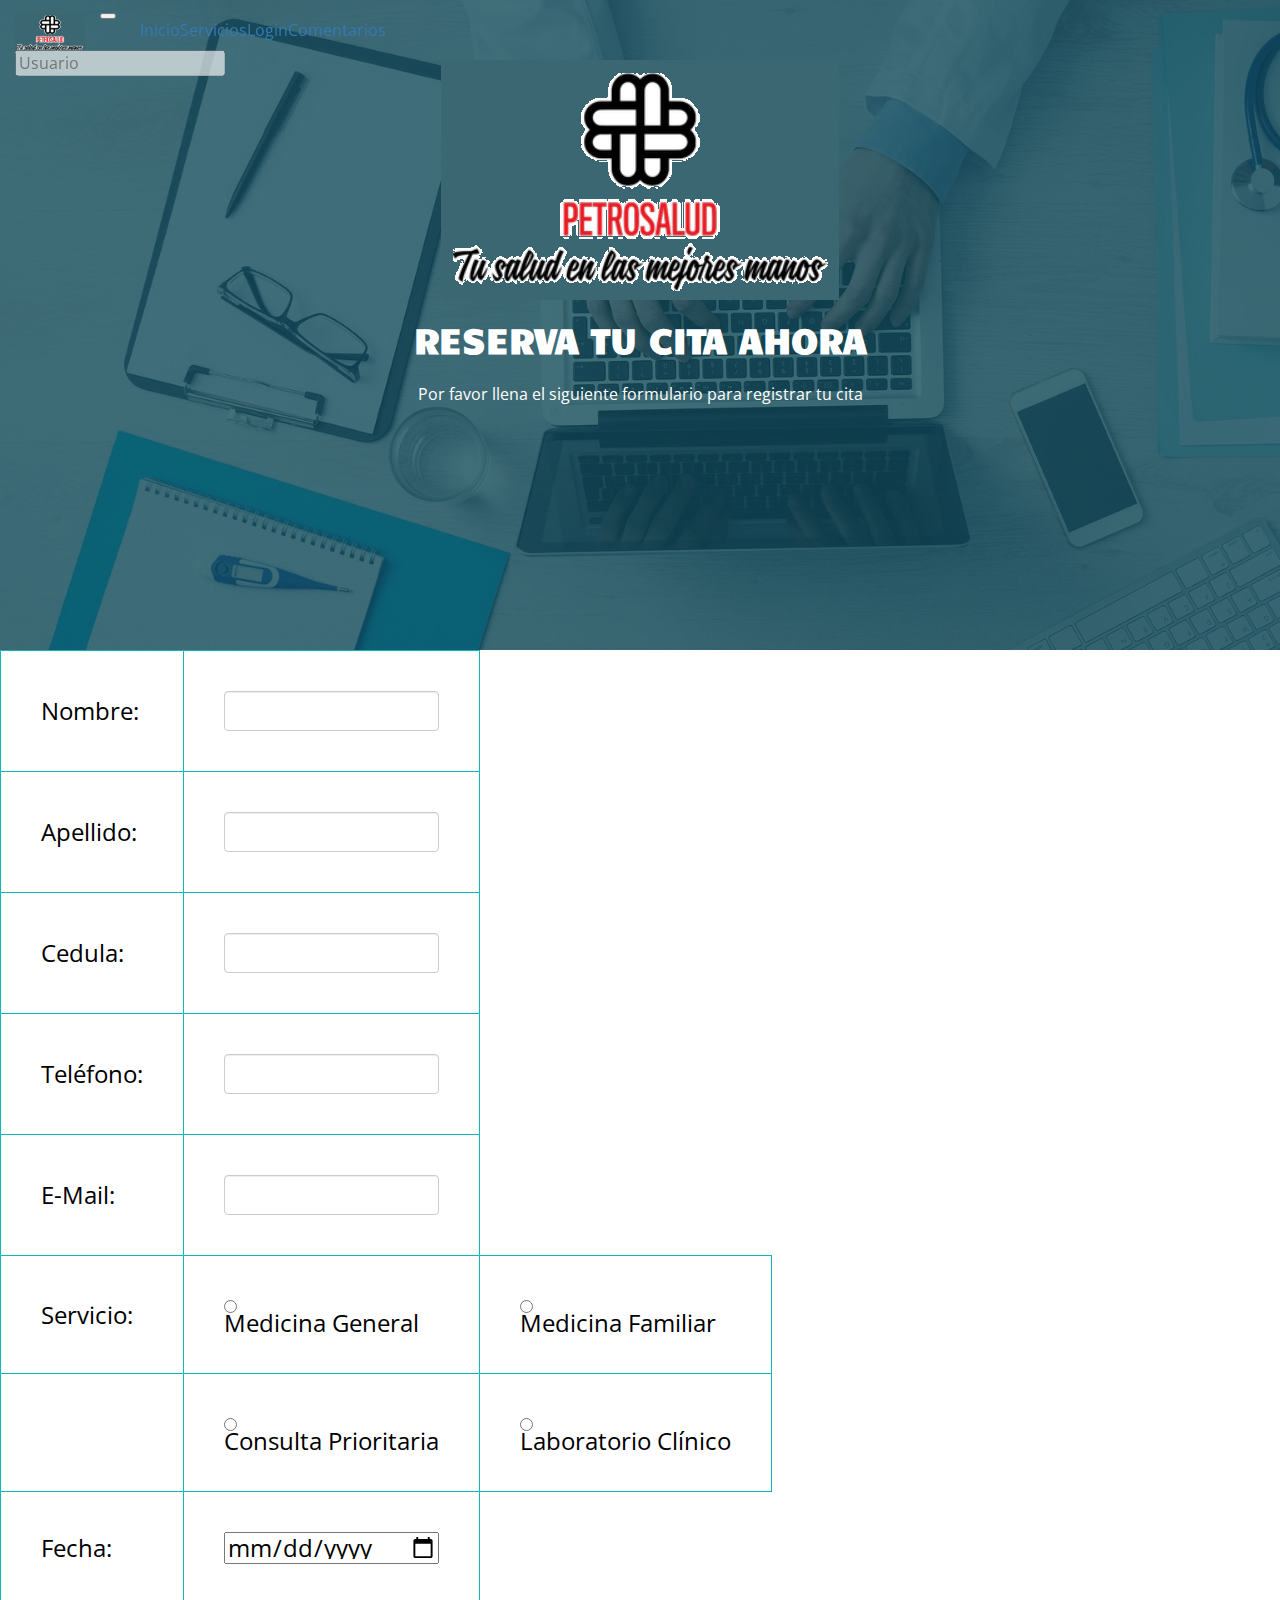
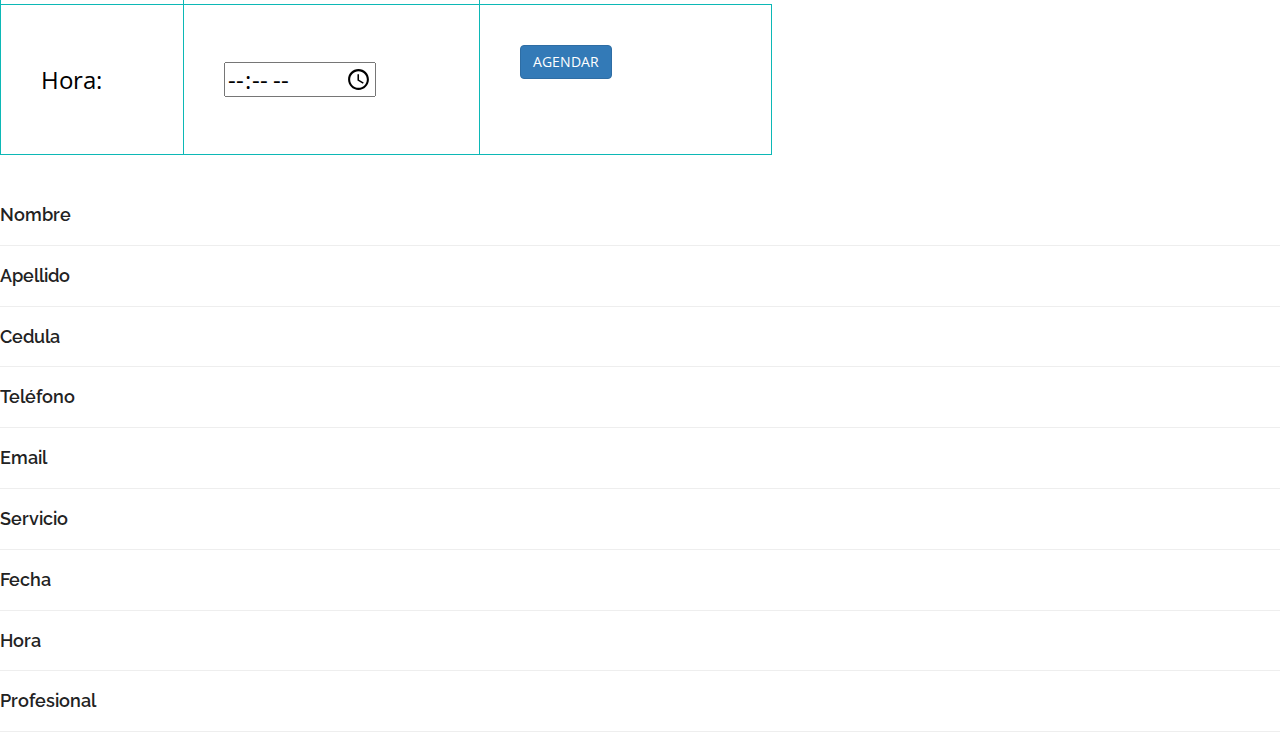
==== citas.html @ 83085b65 "Agregados cambios de Nicolas" ====
<!DOCTYPE html>
<html lang="en">

<head>
  <meta charset="utf-8">
  <meta name="viewport" content="width=device-width, initial-scale=1">
  <title>Medilab Free Bootstrap HTML5 Template</title>
  <meta name="description" content="Free Bootstrap Theme by BootstrapMade.com">
  <meta name="keywords"
    content="free website templates, free bootstrap themes, free template, free bootstrap, free website template">

  <link rel="stylesheet" type="text/css" href="https://fonts.googleapis.com/css?family=Open+Sans|Raleway|Candal">
  <link rel="stylesheet" type="text/css" href="css/font-awesome.min.css">
  <link rel="stylesheet" type="text/css" href="css/bootstrap.min.css">
  <link rel="stylesheet" type="text/css" href="css/style.css">
  <link rel="stylesheet" href="./css/citas.css">
  <!-- =======================================================
    Theme Name: Medilab
    Theme URL: https://bootstrapmade.com/medilab-free-medical-bootstrap-theme/
    Author: BootstrapMade.com
    Author URL: https://bootstrapmade.com
  ======================================================= -->
</head>

<body id="myPage" data-spy="scroll" data-target=".navbar" data-offset="60">
  <!--banner-->
  <section id="banner" class="banner">
    <div class="bg-color">


      <nav class="navbar navbar-expand-sm navbar-light bg-light">
        <div class="container-fluid">

          <button class="navbar-toggler" type="button" data-toggle="collapse" data-target="#opciones">
            <span class="navbar-toggler-icon"></span>
          </button>

          <!-- logo -->
          <a class="navbar-brand" href="./index.html"><img src="img/logo.png"></a>

          <!-- enlaces -->
          <div class="collapse navbar-collapse" id="opciones">
            <ul class="navbar-nav">
              <li class="nav-item">
                <a class="nav-link active" aria-current="page" href="#">Inicio</a>
              </li>
              <li class="nav-item">
                <a class="nav-link" href="#service">Servicios</a>
              </li>
              <li class="nav-item">
                <a class="nav-link" href="loguin.html" target="_blank">Login</a>
              </li>
              <li class="nav-item">
                <a class="nav-link" href="#testimonial">Comentarios</a>
              </li>
            </ul>
          </div>
          <div>
            <!-- nombre del usuario-->
            <input id="nomUs" value="" disabled placeholder="Usuario">
          </div>
        </div>
      </nav>

      <div class="container">
        <div class="row">
          <div class="banner-info">
            <div class="banner-logo text-center">
              <img src="img/logo.png" class="img-responsive">
            </div>
            <div class="banner-text text-center">
              <h1 class="white">RESERVA TU CITA AHORA</h1>
              <p>Por favor llena el siguiente formulario para registrar tu cita</p>
            </div>
            
          </div>
        </div>
      </div>
    </div>
  </section>

  <!--/ banner-->
  <!--service-->
  <table class="tablaCitas">
    <tr>
      <td>Nombre: </td>
      <td><input type="text" class="form-control" name="" id="inpNom"></td>
    </tr>
    <tr>
      <td>Apellido: </td>
      <td><input type="text" class="form-control" name="" id="inpApe"></td>
    </tr>
    <tr>
      <td>Cedula: </td>
      <td><input type="numebr" class="form-control" name="" id="inpCel"></td>
    </tr>
    <tr>
      <td>Teléfono: </td>
      <td><input type="number" class="form-control" id="inpTel"></td>
    </tr>
    <tr>
      <td>E-Mail: </td>
      <td><input type="email" class="form-control" name="" id="inpEma"></td>
    </tr>
    <div id="inpRadio">
      <tr>
        <td>Servicio: </td>
        <td><input type="radio" class="radio form-check-input" name="servicioRadio" value="Medicina General">Medicina General</td>
        <td><input type="radio" name="servicioRadio" id="" class="radio form-check-input" value="Medicina Familiar">Medicina Familiar
        </td>

      </tr>
      <tr>
        <td></td>
        <td><input type="radio" class="radio form-check-input" name="servicioRadio" value="Consulta Prioritaria">Consulta Prioritaria
        </td>
        <td><input type="radio" name="servicioRadio" id="" class="radio form-check-input" value="Laboratorio Clínico">Laboratorio Clínico
        </td>
      </tr>
    </div>
    <tr>
      <td>Fecha: </td>
      <td><input type="date" name="" id="inpFec"></td>
    </tr>
    <tr>
      <td>Hora: </td>
      <td><input type="time" id="inpHor" name="" min="09:00" max="18:00" required></td>
      <td><button id="butAgen" class="btn btn-primary">AGENDAR</button></td>
    </tr>
  </table>
  <br><br>

  <div id="citasPadre">
    <div class="citasHijo">
      <h4 class="citasEnca">Nombre</h4>
      <hr>
      <div id="dNom"></div>
    </div>
    <div class="citasHijo">
      <h4 class="citasEnca">Apellido</h4>
      <hr>
      <p id="dApe"></p>
    </div>
    <div class="citasHijo">
      <h4 class="citasEnca">Cedula</h4>
      <hr>
      <p id="dCel"></p>
    </div>
    <div class="citasHijo">
      <h4 class="citasEnca">Teléfono</h4>
      <hr>
      <p id="dTel"></p>
    </div>
    <div class="citasHijo">
      <h4 class="citasEnca">Email</h4>
      <hr>
      <p id="dEma"></p>
    </div>
    <div class="citasHijo">
      <h4 class="citasEnca">Servicio</h4>
      <hr>
      <p id="dSer"></p>
    </div>
    <div class="citasHijo">
      <h4 class="citasEnca">Fecha</h4>
      <hr>
      <p id="dFec"></p>
    </div>
    <div class="citasHijo">
      <h4 class="citasEnca">Hora</h4>
      <hr>
      <p id="dHor"></p>
    </div>
    <div class="citasHijo">
      <h4 class="citasEnca">Profesional</h4>
      <hr>
      <p id="dPro"></p>
    </div>
  </div>

  <script src="js/jquery.min.js"></script>
  <script src="js/jquery.easing.min.js"></script>
  <script src="js/bootstrap.min.js"></script>
  <script src="js/custom.js"></script>
  <script src="contactform/contactform.js"></script>
  <script src="https://ajax.googleapis.com/ajax/libs/jquery/3.6.0/jquery.min.js"></script>
  <script src="./js/citas.js"></script>

</body>

</html>
---- css/style.css ----
/*
    Theme Name: Medilab
    Theme URL: https://bootstrapmade.com/medilab-free-medical-bootstrap-theme/
    Author: BootstrapMade.com
    Author URL: https://bootstrapmade.com
*/

body {
	font-family: 'Open Sans', sans-serif;
	line-height: 20px;
	color: #999999;
	font-size: 300;
	font-size: 16px;
}

#txtArea{
    min-height: 150px;
    background-color: rgb(243, 243, 243);
    resize: none;
}
ol, ul {
	list-style: none;
}
blockquote, q {
	quotes: none;
}
blockquote:before, blockquote:after,
q:before, q:after {
	content: '';
	content: none;
}
table {
	border-collapse: collapse;
	border-spacing: 0;
}
h1, h2, h3, h4, h5, h6
{
	font-family: 'Raleway', sans-serif;
	font-weight: 600;
	color: #222222;
}
a, a:hover, a:focus, a:active{
    outline: none;
}

.section-padding{
	padding: 60px 0px;

}
h2 {
    line-height: 20px;
    margin: 0;
    font-size: 28px;
    font-weight: 700;
    text-transform: uppercase;
}
hr.botm-line {
    height: 3px;
    width: 60px;
    background: #ffb737;
    position: relative;
    border: 0;
    margin: 20px 0 20px 0;
}
.n_usuario{
    margin-left: 785px;
    display: none;
}
/***************************************
banner
***************************************/
.navbar {
    margin-bottom: 0px;
    border: 0px;
    border-radius: 0px;
    position: fixed;
    width: 100%;
    height: 55px;
}

.navbar-brand img {
    width: 70px !important;
    height: 40px;
    margin-top: -2px;
}

@media (max-width: 768px) {
	.navbar-collapse {
		background: rgba(255, 255, 255, 0.9);
        color: #000;
	}
}

.top-nav-collapse {
    padding: 0;
    background: rgba(28,74,90, 0.9);
}

.white, .white:hover, .white:focus
{
	color: #fff;
	width: 100% !important;
}
.block
{
	display: block;
}
.navbar-default .navbar-nav > .active > a, .navbar-default .navbar-nav > .active > a:focus, .navbar-default .navbar-nav > .active > a:hover {
    color: #fff;
    text-transform: uppercase;
    background-color: rgba(12, 184, 182, 0.21);
}
.navbar-default .navbar-nav > li > a
{
	color: #fff;
	text-transform: uppercase;
	font-size: 14px;
	font-weight: 300;
}
.navbar-default .navbar-nav > li > a:hover, .navbar-default .navbar-nav > li > a:focus
{
	color: #fff;
    text-transform: uppercase;
    background-color: rgba(12, 184, 182, 0.21);
}
.affix {
    background-color: #ffffff !important;
}
.affix .navbar-nav > li > a:hover, .affix .navbar-nav > li > a:focus
{
    background-color: rgba(12, 184, 182) !important;
}
#banner{
	background: url('../img/bg-banner.jpg') no-repeat fixed;
	background-size: cover;
	min-height: 550px;
	position: relative;
}
.bg-color{
	background-color: RGBA(13, 70, 83, 0.78);
	min-height: 650px;
}
.banner-info{
	padding-top: 60px;
}
.banner-logo img{
	display: inline-block;
}
.banner-text{
	color: #fff;
}
.banner-text h1{
	font-family: 'Candal', sans-serif;
	font-size: 35px;
	text-transform: uppercase;
	padding-bottom:15px;
}
.btn-appoint, .btn-appoint:hover, .btn-appoint:focus{
	margin-top: 30px;
	padding: 10px 20px;
	font-size: 12px;
	background-color: rgba(12, 184, 182, 0.91);
	border-radius: 3px;
	color: #fff;
}
.overlay-detail a i {
    text-align: center;
    position: absolute;
    bottom: 25px;
    font-size: 38px;
    color: #fff;
    margin: 0 auto;
}
.text-primary i{
    padding-top: 8px;
    display: inline-block;
}
/***************************************
services
***************************************/
.icon i{
	color: #0cb8b6;
	font-size: 45px;
	margin-bottom: 25px;
}
.service-info{
	margin-bottom: 20px;
}
.icon-info h4{
	padding-bottom: 15px;
}
.icon-info p{
	font-size: 15px !important;
}
/***************************************
cta-1
***************************************/
.schedule-tab {
	background-color: #0CB8B6;
}
.medi-info{
	color: #fff;
}
.medi-info h3{
	color: rgb(10, 9, 9);
	font-weight: 600;
    text-align: center;
}
.p_e{
    background-color:  #ffffff ;
    text-align: center;
    color: rgb(5, 5, 5);
    margin-top: 15px;
    margin-left: 235px;
    margin-right: 235px;
    margin-bottom: 55px;
}
.vision{
    margin-left: 550px;
    margin-right: 150px;
    text-align: justify;
    color: #fff;
    
}
.mision{
    margin-right: 550px;
    margin-left: 150px;
    text-align: justify;
    color: #fff;
}
.mapa{
    position: absolute;
    border-right: 1px solid #fff;
    width: 350px;
    height: 350px;
    margin-left: 320px;
    margin-top: -355px;
}
.val{
    text-align: left;
    margin-left: 517px;
}
.btn{
    margin-left: 0;
    margin-bottom: 35px;
}

#valo .btn{
    background-color: rgba(171, 253, 253, 0.856);
    margin-left: 130px;
    margin-top: 30px;
    color: #000;

}

.medi-info, .time-info{
    font-size: 14px;
}
.tmp{
    position: absolute;
    text-align: center;
    margin-top: -455px;
    margin-left: 385px;
    font-size: xx-large;
}
#th1{ 
    margin-left: 500px;
    padding-left: 290px;
}
td{
    border-top: 1px solid #0CB8B6;
    border-left: 1px solid#0CB8B6;
    border-bottom: 1px solid #0CB8B6;
    border-right: 1px solid #0CB8B6;
    padding: 40px;
    font-size: x-large;
    color: rgb(0, 0, 0);
}
.tablita{
    margin-left: 750px;      
}
h3{
    text-align: center;
    color: rgb(0, 0, 0);
}
/***************************************
doctor team
***************************************/
.thumbnail .team-img {
	border-radius: 50%;
    width: 150px;
    height: 150px;
}

.thumbnail{
    align-content: center;
}
.caption h3{
    padding-bottom: 5px;
}
.caption p{
    padding-bottom: 10px;
}




/***************************************
testimonial
***************************************/
#testimonial{
    background-color: #eee;
}
.testi-details {
    background: #fff;
    padding: 14px 24px;
    margin-bottom: 20px;
    box-shadow: 3px 3px 2px 0px rgba(0,0,0,0.18);
    position: relative;
}
.testi-info a {
    display: block;
    width: 75px;
    height: 75px;
    background-color: #fff;
    border-radius: 50%;
    float: left;
    margin-right: 12px;
}
.testi-info a img{
	border-radius: 50%;
}
.testi-info h3 {
    display: inline-block;
    line-height: 30px;
    font-weight: 600;
    color: #000;
    margin-top: 12px;
    margin-left: 18px;
}
.testi-info h3 > span {
    display: block;
    line-height: 16px;
    font-weight: 400;
}
.testi-details::after {
    content: "";
    position: absolute;
    width: 0;
    height: 0;
    border-style: solid;
    border-color: transparent;
    border-left: 0;
    bottom: -40px;
    left: 56px;
    border-top-color: #fff;
    border-width: 20px;
}
.testi-details::before {
    content: '';
    position: absolute;
    transform: rotate(45deg);
    width: 0px;
    height: 0px;
    bottom: -30px;
    left: 45px;
    border-style: solid;
    border-width: 15px;
    border-color: transparent;
    z-index: -1;
    box-shadow: 3px -13px 5px 0px rgba(0, 0, 0, 0.18);
    border-left: 0;
}
/***************************************
cta -2
***************************************/
#cta-2{
	background-color: rgb(41, 48, 46);
}
.white{
	color: #fff;
}
#ContenedorDelCarrusel{
    border: 5px solid #2C3E50;
    height: 200px;
    overflow:hidden;
    color: #000;
}
.carrusel{
    border: 1px solid  #fff;
    height: 100%;
    position: relative;
}
.tarjeta1{
    background-color: #E74C3C;
    height: 100%;
    padding-left: 150px;
}
.flechas{
    background-color: darkmagenta;
    position: absolute;
    top: 0;
    height: 100%;
    width: 100%;
    display: flex;
    align-items: center;
    justify-content: space-between;
    padding: 20px;
}
/***************************************
contact us
***************************************/
.space {
    margin-top: 40px;
}
.btn-form, .btn-form:hover, .btn-form:focus {
    background-color: #0cb8b6;
    color: #fff;
    border-radius: 0px;
    padding: 10px 20px;
}
.br-radius-zero {
    border-radius: 0px;
}
.form-control{
	height: 40px;
}

.validation {
    color: red;
    display:none;
    margin: 0 0 20px;
    font-weight:400;
    font-size:13px;
}

#sendmessage {
    color: green;
    border:1px solid green;
    display:none;
    text-align:center;
    padding:15px;
    font-weight:600;
    margin-bottom:15px;
}

#errormessage {
    color: red;
    display:none;
    border:1px solid red;
    text-align:center;
    padding:15px;
    font-weight:600;
    margin-bottom:15px;
}

#sendmessage.show, #errormessage.show, .show {
	display:block;
}


/***************************************
footer
***************************************/
#footer{
	background-color: #325C6A;
}
.ftr-tle {
    height: 50px;
}
.info-sec {
    color: #fff;
}
.quick-info li i {
    font-size: 8px;
    width: 15px;
    height: 15px;
    line-height: 15px;
    text-align: left;
}
.social-icon li {
    float: left;
    width: 50px;
    height: 50px;
    line-height: 50px;
    text-align: center;
    margin-right: 5px;
}
.bglight-blue {
    background-color: #3498DB;
}
.bgred {
    background-color: #E74C3C;
}
.bgdark-blue {
    background-color: #2C3E50;
}
.bglight-blue {
    background-color: #3498DB;
}
.top-footer {
    padding: 40px 0px;
    border-bottom: 1px solid rgba(255, 255, 255, 0.12);
}
.footer-line {
    padding: 30px 0px;
    color: #fff;
}

.footer-line a {
    color: #0CB8B6;
}

.quick-info li a{
    color: #fff;
}
.site-link, .site-link:hover, .site-link:focus
{
    color: #0cb8b6;
    text-transform: none;
}
@media (min-width: 551px) and (max-width: 980px){

}
@media (min-width: 220px) and (max-width: 551px){
    .testi-info{
        margin-bottom: 20px;
    }
    .marb20{
        margin-top: 30px;
    }
    h2{
        font-size: 24px;
        line-height: 1.2;
    }
    .section-title{
        margin-bottom: 30px;
    }
    .medi-info {
    border: 0px;
    border-bottom: 1px solid #fff;
    }
    .service-info{
        margin-top: 20px;
        margin-bottom: 0px;
    }
    .caption h3 {
    font-size: 14px;
    }
    .caption p{
    font-size: 12px;
    padding-bottom: 5px;
    }
    .caption ul li a i{
        font-size: 14px;
    }
    .banner-text h1{
        font-size: 24px;
    }
}
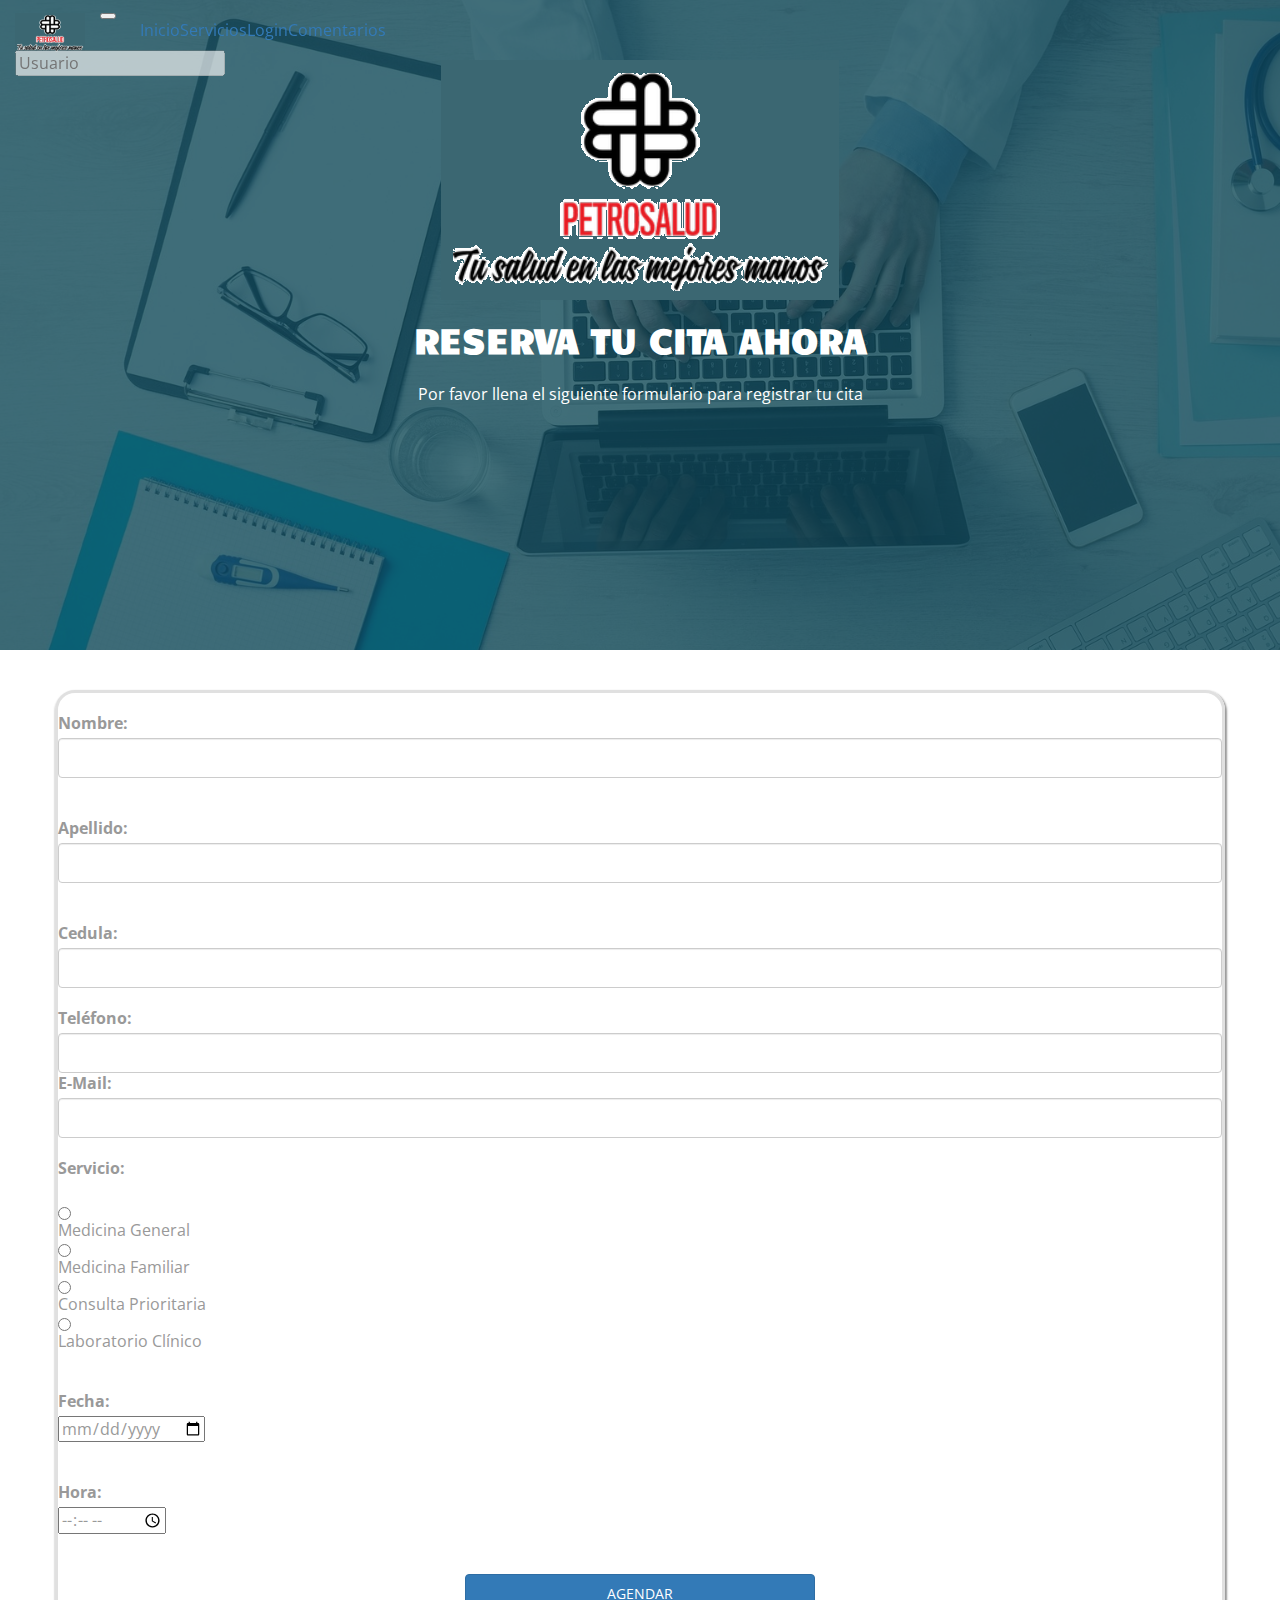
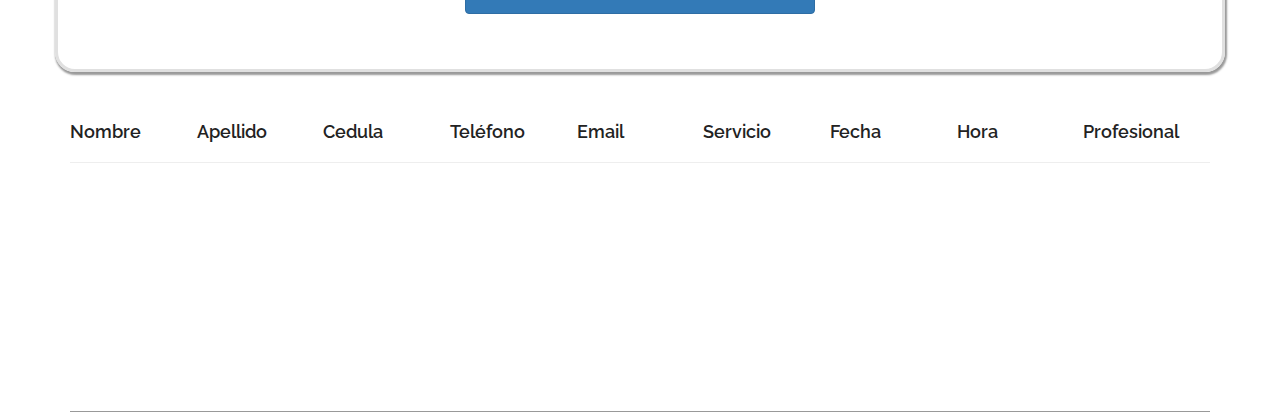
==== commit 8d6fec56: "se arregla form de citas" ====
--- a/citas.html
+++ b/citas.html
@@ -72,109 +72,130 @@
               <h1 class="white">RESERVA TU CITA AHORA</h1>
               <p>Por favor llena el siguiente formulario para registrar tu cita</p>
             </div>
-            
+
           </div>
         </div>
       </div>
     </div>
-  </section>
+  </section> <br><br>
 
   <!--/ banner-->
   <!--service-->
-  <table class="tablaCitas">
-    <tr>
-      <td>Nombre: </td>
-      <td><input type="text" class="form-control" name="" id="inpNom"></td>
-    </tr>
-    <tr>
-      <td>Apellido: </td>
-      <td><input type="text" class="form-control" name="" id="inpApe"></td>
-    </tr>
-    <tr>
-      <td>Cedula: </td>
-      <td><input type="numebr" class="form-control" name="" id="inpCel"></td>
-    </tr>
-    <tr>
-      <td>Teléfono: </td>
-      <td><input type="number" class="form-control" id="inpTel"></td>
-    </tr>
-    <tr>
-      <td>E-Mail: </td>
-      <td><input type="email" class="form-control" name="" id="inpEma"></td>
-    </tr>
-    <div id="inpRadio">
-      <tr>
-        <td>Servicio: </td>
-        <td><input type="radio" class="radio form-check-input" name="servicioRadio" value="Medicina General">Medicina General</td>
-        <td><input type="radio" name="servicioRadio" id="" class="radio form-check-input" value="Medicina Familiar">Medicina Familiar
-        </td>
-
-      </tr>
-      <tr>
-        <td></td>
-        <td><input type="radio" class="radio form-check-input" name="servicioRadio" value="Consulta Prioritaria">Consulta Prioritaria
-        </td>
-        <td><input type="radio" name="servicioRadio" id="" class="radio form-check-input" value="Laboratorio Clínico">Laboratorio Clínico
-        </td>
-      </tr>
+  <div class="container inputs">
+    <div class="row">
+      <div class="col-4">
+
+        <label>Nombre:</label><br>
+        <input type="text" class="form-control" name="" id="inpNom">
+      </div>
+      <div class="col-4">
+        <label>Apellido:</label>
+
+        <input type="text" class="form-control" name="" id="inpApe">
+      </div>
+      <div class="col-4">
+        <label>Cedula: </label> <br>
+        <input type="numebr" class="form-control" name="" id="inpCel">
+      </div>
+
+      <div class="col-3">
+        <label>Teléfono:</label> <br>
+        <input type="number" class="form-control" id="inpTel">
+      </div>
+
+      <div class="col-9">
+
+        <label>E-Mail: </label> <br>
+        <input type="email" class="form-control" name="" id="inpEma">
+      </div>
+
+
+      <div class="col-4">
+        
+
+          <label>Servicio:</label> <br> <br>
+          <input type="radio" class="radio form-check-input" name="servicioRadio" value="Medicina General">Medicina
+          General<br>
+          <input type="radio" name="servicioRadio" id="" class="radio form-check-input"
+            value="Medicina Familiar">Medicina
+          Familiar <br>
+          <input type="radio" class="radio form-check-input" name="servicioRadio" value="Consulta Prioritaria">Consulta
+          Prioritaria <br>
+          <input type="radio" name="servicioRadio" id="" class="radio form-check-input"
+            value="Laboratorio Clínico">Laboratorio Clínico
+        
+      </div>
+
+      <div class="col-4">
+        <label>Fecha: </label> <br>
+        <input type="date" name="" id="inpFec">
+      </div>
+
+
+      <div class="col-4">
+        <label>Hora:</label> <br>
+        <input type="time" id="inpHor" name="" min="09:00" max="18:00" required>
+      </div>
+      
+
+      <div class="col-12">
+        <button id="butAgen" class="btn btn-primary">AGENDAR</button>
+      </div>
     </div>
-    <tr>
-      <td>Fecha: </td>
-      <td><input type="date" name="" id="inpFec"></td>
-    </tr>
-    <tr>
-      <td>Hora: </td>
-      <td><input type="time" id="inpHor" name="" min="09:00" max="18:00" required></td>
-      <td><button id="butAgen" class="btn btn-primary">AGENDAR</button></td>
-    </tr>
-  </table>
+  </div>
+
+
+
   <br><br>
 
-  <div id="citasPadre">
-    <div class="citasHijo">
-      <h4 class="citasEnca">Nombre</h4>
-      <hr>
-      <div id="dNom"></div>
-    </div>
-    <div class="citasHijo">
-      <h4 class="citasEnca">Apellido</h4>
-      <hr>
-      <p id="dApe"></p>
-    </div>
-    <div class="citasHijo">
-      <h4 class="citasEnca">Cedula</h4>
-      <hr>
-      <p id="dCel"></p>
-    </div>
-    <div class="citasHijo">
-      <h4 class="citasEnca">Teléfono</h4>
-      <hr>
-      <p id="dTel"></p>
-    </div>
-    <div class="citasHijo">
-      <h4 class="citasEnca">Email</h4>
-      <hr>
-      <p id="dEma"></p>
-    </div>
-    <div class="citasHijo">
-      <h4 class="citasEnca">Servicio</h4>
-      <hr>
-      <p id="dSer"></p>
-    </div>
-    <div class="citasHijo">
-      <h4 class="citasEnca">Fecha</h4>
-      <hr>
-      <p id="dFec"></p>
-    </div>
-    <div class="citasHijo">
-      <h4 class="citasEnca">Hora</h4>
-      <hr>
-      <p id="dHor"></p>
-    </div>
-    <div class="citasHijo">
-      <h4 class="citasEnca">Profesional</h4>
-      <hr>
-      <p id="dPro"></p>
+  <div class="container">
+
+    <div id="citasPadre">
+      <div class="citasHijo">
+        <h4 class="citasEnca">Nombre</h4>
+        <hr>
+        <div id="dNom"></div>
+      </div>
+      <div class="citasHijo">
+        <h4 class="citasEnca">Apellido</h4>
+        <hr>
+        <p id="dApe"></p>
+      </div>
+      <div class="citasHijo">
+        <h4 class="citasEnca">Cedula</h4>
+        <hr>
+        <p id="dCel"></p>
+      </div>
+      <div class="citasHijo">
+        <h4 class="citasEnca">Teléfono</h4>
+        <hr>
+        <p id="dTel"></p>
+      </div>
+      <div class="citasHijo">
+        <h4 class="citasEnca">Email</h4>
+        <hr>
+        <p id="dEma"></p>
+      </div>
+      <div class="citasHijo">
+        <h4 class="citasEnca">Servicio</h4>
+        <hr>
+        <p id="dSer"></p>
+      </div>
+      <div class="citasHijo">
+        <h4 class="citasEnca">Fecha</h4>
+        <hr>
+        <p id="dFec"></p>
+      </div>
+      <div class="citasHijo">
+        <h4 class="citasEnca">Hora</h4>
+        <hr>
+        <p id="dHor"></p>
+      </div>
+      <div class="citasHijo">
+        <h4 class="citasEnca">Profesional</h4>
+        <hr>
+        <p id="dPro"></p>
+      </div>
     </div>
   </div>
 
--- a/css/style.css
+++ b/css/style.css
@@ -155,13 +155,13 @@
 	text-transform: uppercase;
 	padding-bottom:15px;
 }
-.btn-appoint, .btn-appoint:hover, .btn-appoint:focus{
+.btn-appoint, .btn-appoint, .btn-appoint:focus{
 	margin-top: 30px;
 	padding: 10px 20px;
 	font-size: 12px;
 	background-color: rgba(12, 184, 182, 0.91);
 	border-radius: 3px;
-	color: #fff;
+	color: rgb(39, 39, 39);
 }
 .overlay-detail a i {
     text-align: center;
--- a/css/citas.css
+++ b/css/citas.css
@@ -0,0 +1,38 @@
+#citasPadre{
+    display: flex;
+    height: 300px;
+}
+.citasHijo{
+    border-bottom: 1px solid;
+    width: 100%;
+}
+.citasEnca{
+    text-align: left;
+}
+
+.col-4{
+    padding-bottom: 20px;
+    padding-top: 20px;
+    text-align: left;
+    align-items: center;
+    margin: auto;
+}
+
+.inputs{
+    border: 3px solid rgb(224, 224, 224);
+    border-radius: 20px;
+    box-shadow: 1px 2px 2px 0.8px;
+}
+
+.col-12{
+    padding-bottom: 20px;
+    padding-top: 20px;
+    text-align: center;
+    align-items: center;
+    margin: auto;
+}
+
+#butAgen{
+    width: 30%;
+    height: 40px;
+}